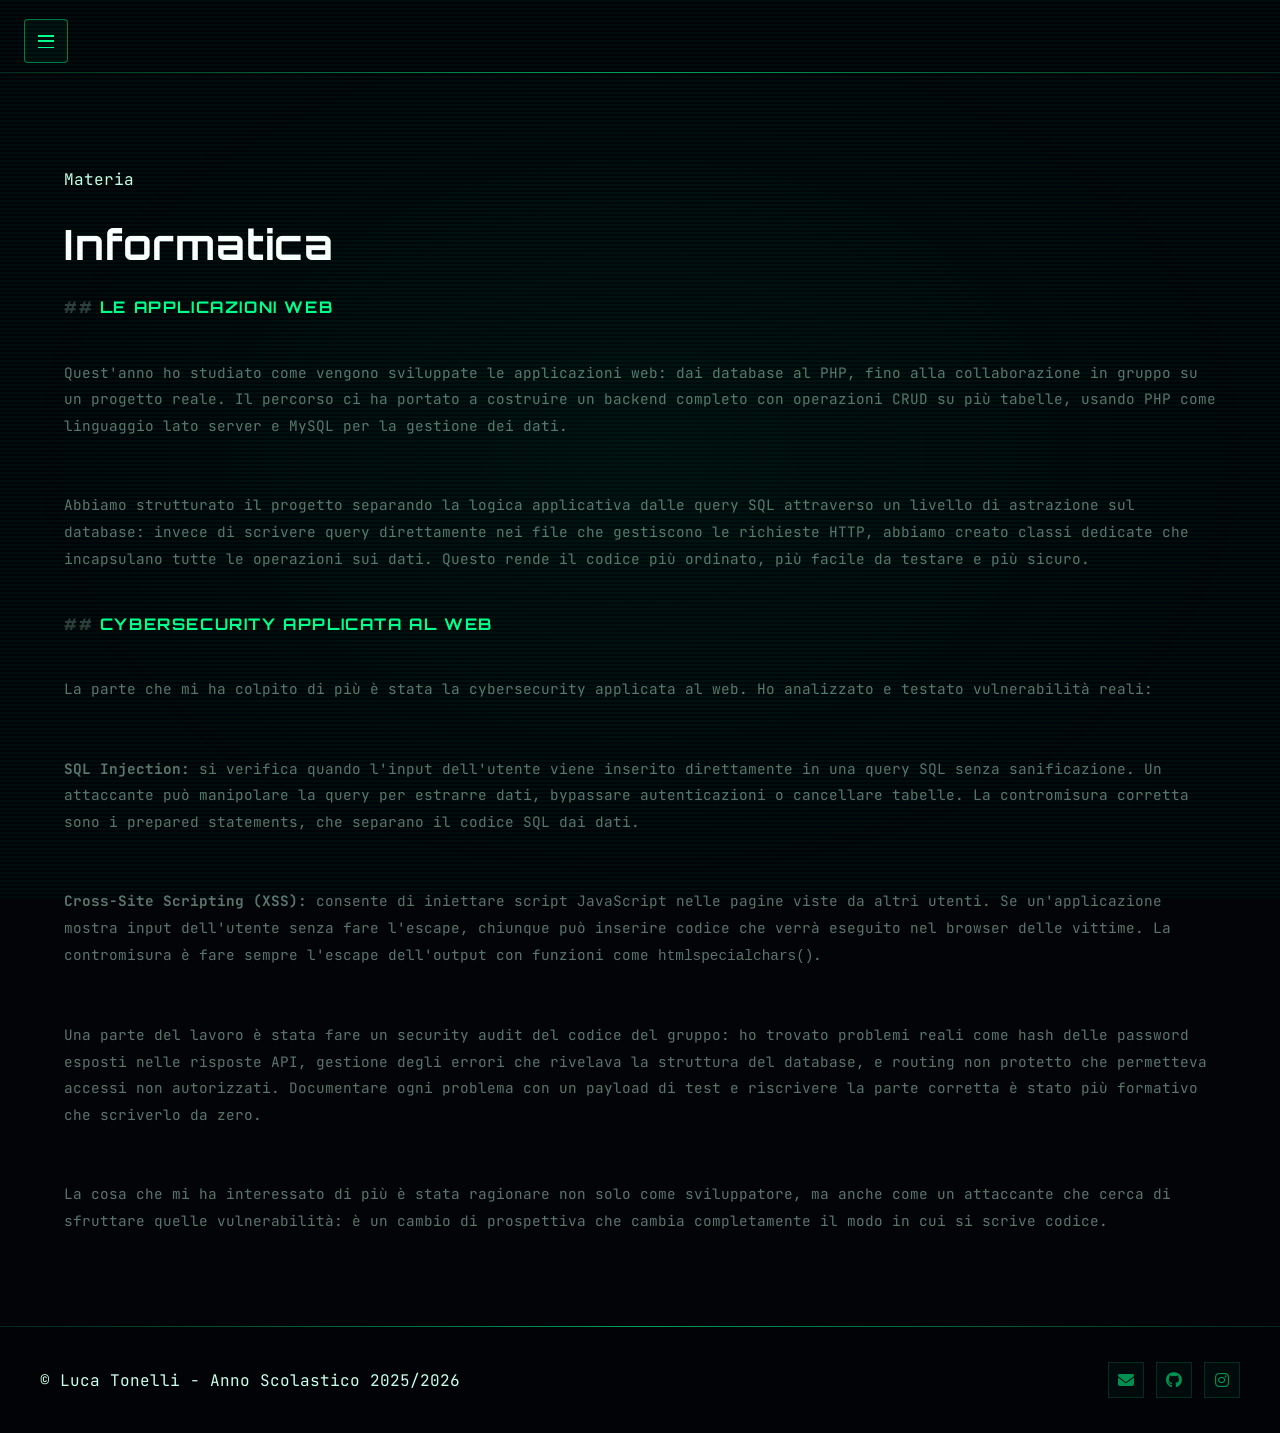
==== materia-informatica.html @ 9d2f869e "Aggiunta file" ====
<!DOCTYPE html>
<html lang="it">
  <head>
    <meta charset="UTF-8">
    <meta name="viewport" content="width=device-width, initial-scale=1">
    <link rel="preconnect" href="https://fonts.googleapis.com">
    <link rel="preconnect" href="https://fonts.gstatic.com" crossorigin>
    <link href="https://fonts.googleapis.com/css2?family=Inter:wght@400;500;600;700&family=Outfit:wght@500;600;700&display=swap" rel="stylesheet">
    <link rel="stylesheet" href="https://cdnjs.cloudflare.com/ajax/libs/font-awesome/6.4.0/css/all.min.css">
    <link rel="stylesheet" href="styles.css">
    <title>Informatica</title>
    <meta name="description" content="Quest'anno ho studiato come vengono sviluppate le applicazioni web: dai database al PHP, fino alla collaborazione in gruppo su un progetto reale.">
    <meta property="og:title" content="Informatica — Luca Tonelli">
  </head>
  <body>
    <a class="skip-link sr-only" href="#main-content">Vai al contenuto</a>
<header class="site-header">
  <div class="header-inner">
    <button class="nav-toggle" aria-controls="nav-list" aria-expanded="false" aria-label="Apri menu">
      <span aria-hidden="true"></span>
    </button>
    <nav class="nav-wrap" id="nav-list">
      <a class="nav-link" href="index.html#home">Home</a>
      <div class="nav-item nav-dropdown">
        <a class="nav-link nav-dropdown-toggle" href="materie.html">Materie</a>
        <div class="dropdown-menu">
          <a class="dropdown-link" href="materia-informatica.html">Informatica</a>
          <a class="dropdown-link" href="materia-sistemi-reti.html">Sistemi e Reti</a>
          <a class="dropdown-link" href="materia-tpsit.html">TPSIT</a>
          <a class="dropdown-link" href="materia-gpoi.html">GPOI</a>
          <a class="dropdown-link" href="materia-matematica.html">Matematica</a>
          <a class="dropdown-link" href="materia-ia.html">Intelligenza Artificiale</a>
          <a class="dropdown-link" href="materia-italiano.html">Italiano</a>
          <a class="dropdown-link" href="materia-storia.html">Storia</a>
          <a class="dropdown-link" href="materia-inglese.html">Inglese</a>
          <a class="dropdown-link" href="materia-scienze-motorie.html">Scienze Motorie</a>
          <a class="dropdown-link" href="materia-religione.html">Religione</a>
        </div>
      </div>
      <a class="nav-link" href="educazione-civica.html">Educazione Civica</a>
      <a class="nav-link" href="fsl.html">FSL</a>
    </nav>
  </div>
</header>
    <main id="main-content">
      <section class="section reveal">
        <div class="section-inner">
          <p class="eyebrow">Materia</p>
          <h1 class="section-title">Informatica</h1>
          <p class="section-subtitle"></p>
          <div class="post-content reveal">
            <h2>Le applicazioni Web</h2>
            <p>Quest'anno ho studiato come vengono sviluppate le applicazioni web: dai database al PHP, fino alla collaborazione in gruppo su un progetto reale. Il percorso ci ha portato a costruire un backend completo con operazioni CRUD su più tabelle, usando PHP come linguaggio lato server e MySQL per la gestione dei dati.</p>
            <p>Abbiamo strutturato il progetto separando la logica applicativa dalle query SQL attraverso un livello di astrazione sul database: invece di scrivere query direttamente nei file che gestiscono le richieste HTTP, abbiamo creato classi dedicate che incapsulano tutte le operazioni sui dati. Questo rende il codice più ordinato, più facile da testare e più sicuro.</p>
            <h2>Cybersecurity applicata al web</h2>
            <p>La parte che mi ha colpito di più è stata la cybersecurity applicata al web. Ho analizzato e testato vulnerabilità reali:</p>
            <p><strong>SQL Injection:</strong> si verifica quando l'input dell'utente viene inserito direttamente in una query SQL senza sanificazione. Un attaccante può manipolare la query per estrarre dati, bypassare autenticazioni o cancellare tabelle. La contromisura corretta sono i prepared statements, che separano il codice SQL dai dati.</p>
            <p><strong>Cross-Site Scripting (XSS):</strong> consente di iniettare script JavaScript nelle pagine viste da altri utenti. Se un'applicazione mostra input dell'utente senza fare l'escape, chiunque può inserire codice che verrà eseguito nel browser delle vittime. La contromisura è fare sempre l'escape dell'output con funzioni come <code>htmlspecialchars()</code>.</p>
            <p>Una parte del lavoro è stata fare un security audit del codice del gruppo: ho trovato problemi reali come hash delle password esposti nelle risposte API, gestione degli errori che rivelava la struttura del database, e routing non protetto che permetteva accessi non autorizzati. Documentare ogni problema con un payload di test e riscrivere la parte corretta è stato più formativo che scriverlo da zero.</p>
            <p>La cosa che mi ha interessato di più è stata ragionare non solo come sviluppatore, ma anche come un attaccante che cerca di sfruttare quelle vulnerabilità: è un cambio di prospettiva che cambia completamente il modo in cui si scrive codice.</p>
          </div>
        </div>
      </section>
    </main>
<footer class="site-footer">
  <div class="footer-inner">
    <p>© Luca Tonelli - Anno Scolastico 2025/2026</p>
    <nav class="footer-social" aria-label="Social media">
      <a href="mailto:lucatonelli07@gmail.com" title="Email" target="_blank" rel="noreferrer noopener">
        <i class="fas fa-envelope"></i>
      </a>
      <a href="https://github.com/LucaTons" title="GitHub" target="_blank" rel="noreferrer noopener">
        <i class="fab fa-github"></i>
      </a>
      <a href="https://www.instagram.com/luca_tons7" title="Instagram" target="_blank" rel="noreferrer noopener">
        <i class="fab fa-instagram"></i>
      </a>
    </nav>
  </div>
</footer>
    <script src="script.js"></script>
  </body>
</html>
---- styles.css ----
@import url('https://fonts.googleapis.com/css2?family=JetBrains+Mono:wght@300;400;500;700&family=Orbitron:wght@400;600;700;900&family=Share+Tech+Mono&display=swap');

/* ─── TOKENS ─── */
:root {
  --bg:          #020408;
  --bg-deep:     #010204;
  --surface:     rgba(0, 255, 140, 0.03);
  --surface-2:   rgba(0, 255, 140, 0.06);
  --surface-3:   rgba(0, 255, 140, 0.10);
  --neon:        #00FF8C;
  --neon-dim:    rgba(0, 255, 140, 0.55);
  --neon-glow:   rgba(0, 255, 140, 0.18);
  --cyan:        #00D4FF;
  --cyan-dim:    rgba(0, 212, 255, 0.55);
  --red:         #FF2D55;
  --amber:       #FFB800;
  --text:        #C8FFE8;
  --text-muted:  rgba(200, 255, 232, 0.45);
  --text-faint:  rgba(200, 255, 232, 0.22);
  --border:      rgba(0, 255, 140, 0.14);
  --border-hot:  rgba(0, 255, 140, 0.45);
  --border-cyan: rgba(0, 212, 255, 0.30);
  --scan-color:  rgba(0, 255, 140, 0.04);
  --radius-sm:   4px;
  --radius-md:   8px;
  --radius-lg:   12px;
  --font-mono:   'JetBrains Mono', 'Share Tech Mono', monospace;
  --font-hud:    'Orbitron', 'JetBrains Mono', monospace;
  --transition:  0.18s ease;
  --max-width:   1200px;
}

*, *::before, *::after { box-sizing: border-box; }
html { scroll-behavior: smooth; }

/* ─── SCANLINE EFFECT ─── */
body {
  margin: 0;
  min-height: 100vh;
  font-family: var(--font-mono);
  background: var(--bg);
  color: var(--text);
  line-height: 1.7;
  cursor: crosshair;
  overflow-x: hidden;
}

body::before {
  content: '';
  position: fixed;
  inset: 0;
  background:
    repeating-linear-gradient(
      0deg,
      transparent,
      transparent 2px,
      var(--scan-color) 2px,
      var(--scan-color) 4px
    );
  pointer-events: none;
  z-index: 999;
  animation: scanlines 8s linear infinite;
}

body::after {
  content: '';
  position: fixed;
  inset: 0;
  background: radial-gradient(
    ellipse at 50% 50%,
    rgba(0, 255, 140, 0.04) 0%,
    transparent 70%
  );
  pointer-events: none;
  z-index: 0;
}

/* ─── SITE LOADER ─── */
.site-loader {
  position: fixed;
  inset: 0;
  display: flex;
  align-items: center;
  justify-content: center;
  background: rgba(0,0,0,0.95);
  z-index: 9999;
  transition: opacity 320ms ease;
}
.site-loader .loader-inner {
  width: min(520px, 90%);
  max-width: 520px;
  text-align: center;
  color: var(--neon);
}
.loader-title {
  font-family: var(--font-hud);
  font-size: 1.15rem;
  margin: 0 0 0.75rem;
  letter-spacing: 0.12em;
  text-transform: uppercase;
  color: var(--neon);
}
.progress {
  height: 10px;
  background: rgba(255,255,255,0.03);
  border-radius: 999px;
  overflow: hidden;
  border: 1px solid rgba(0,255,140,0.06);
}
.progress .bar {
  width: 0%;
  height: 100%;
  background: linear-gradient(90deg, var(--neon), var(--cyan));
  transition: width 0.25s linear;
}
.site-loader.fade {
  opacity: 0;
  pointer-events: none;
}

/* smooth transition for content blur while loader runs */
#main-content {
  transition: filter 220ms linear;
}

@keyframes scanlines {
  0%   { background-position: 0 0; }
  100% { background-position: 0 100px; }
}

img { max-width: 100%; height: auto; display: block; }
button, a { font: inherit; }
button { border: none; background: none; cursor: pointer; }

a:focus-visible, button:focus-visible {
  outline: 1px solid var(--neon);
  outline-offset: 3px;
}

.sr-only {
  position: absolute; width: 1px; height: 1px;
  padding: 0; margin: -1px; overflow: hidden;
  clip: rect(0,0,0,0); white-space: nowrap; border: 0;
}

/* ─── GLITCH TEXT ─── */
@keyframes glitch-1 {
  0%, 94%, 100% { clip-path: none; transform: none; }
  95% { clip-path: polygon(0 20%, 100% 20%, 100% 40%, 0 40%); transform: translate(-2px, 0); }
  97% { clip-path: polygon(0 60%, 100% 60%, 100% 75%, 0 75%); transform: translate(2px, 0); }
}
@keyframes glitch-2 {
  0%, 96%, 100% { clip-path: none; transform: none; opacity: 1; }
  97% { clip-path: polygon(0 10%, 100% 10%, 100% 30%, 0 30%); transform: translate(3px, -1px); opacity: 0.7; }
  99% { clip-path: polygon(0 70%, 100% 70%, 100% 90%, 0 90%); transform: translate(-3px, 1px); opacity: 0.7; }
}

@keyframes blink-cursor {
  0%, 100% { opacity: 1; }
  50%       { opacity: 0; }
}

@keyframes flicker {
  0%, 100% { opacity: 1; }
  92% { opacity: 1; }
  93% { opacity: 0.85; }
  94% { opacity: 1; }
  96% { opacity: 0.9; }
  97% { opacity: 1; }
}

/* ─── HEADER ─── */
.site-header {
  position: sticky;
  top: 0; left: 0; right: 0;
  z-index: 50;
  background: rgba(2, 4, 8, 0.94);
  backdrop-filter: blur(20px);
  border-bottom: 1px solid var(--border);
}

.site-header::after {
  content: '';
  position: absolute;
  bottom: -1px; left: 0; right: 0;
  height: 1px;
  background: linear-gradient(90deg, transparent, var(--neon-dim), transparent);
  animation: scanlines 3s linear infinite;
}

.header-inner,
.footer-inner,
.section-inner {
  width: min(100%, var(--max-width));
  margin: 0 auto;
  padding: 0 1.5rem;
}

.header-inner {
  position: relative;
  display: flex;
  align-items: center;
  justify-content: flex-start;
  gap: 0.75rem;
  min-height: 72px;
}

/* ─── LOGO / BRAND ─── */
.site-logo {
  font-family: var(--font-hud);
  font-size: 1rem;
  font-weight: 700;
  color: var(--neon);
  text-decoration: none;
  letter-spacing: 0.12em;
  text-transform: uppercase;
  animation: flicker 6s infinite;
  position: relative;
}

.site-logo::before {
  content: '> ';
  color: var(--cyan);
  font-weight: 400;
}

/* ─── NAV TOGGLE (hamburger) ─── */
.nav-toggle {
  display: inline-flex;
  position: fixed;
  left: 1.5rem;
  top: 1.2rem;
  z-index: 60;
  width: 2.75rem;
  height: 2.75rem;
  border-radius: var(--radius-sm);
  border: 1px solid var(--border-hot);
  background: rgba(0, 255, 140, 0.04);
  cursor: pointer;
  align-items: center;
  justify-content: center;
  transition: background var(--transition), box-shadow var(--transition);
}

.nav-toggle:hover {
  background: rgba(0, 255, 140, 0.10);
  box-shadow: 0 0 12px var(--neon-glow);
}

.nav-toggle span,
.nav-toggle span::before,
.nav-toggle span::after {
  content: '';
  display: block;
  width: 1rem;
  height: 1.5px;
  background: var(--neon);
  border-radius: 0;
  transition: transform var(--transition), opacity var(--transition);
  position: relative;
}

.nav-toggle span::before { transform: translateY(-5px); }
.nav-toggle span::after  { transform: translateY(5px); }

.nav-toggle.is-open span            { background: transparent; }
.nav-toggle.is-open span::before    { transform: translateY(0) rotate(45deg); }
.nav-toggle.is-open span::after     { transform: translateY(0) rotate(-45deg); }

/* ─── NAV WRAP (slide-in drawer) ─── */
.nav-wrap {
  position: fixed;
  top: 0; left: 0;
  z-index: 55;
  display: flex;
  flex-direction: column;
  align-items: flex-start;
  gap: 0;
  padding: 5rem 1rem 2rem; /* reduced horizontal padding to left-align links */
  width: min(300px, 88vw);
  min-height: 100vh;
  background: rgba(2, 4, 8, 0.98);
  border-right: 1px solid var(--border-hot);
  transform: translateX(-110%);
  transition: transform 0.28s ease, opacity 0.28s ease;
  pointer-events: none;
  opacity: 0;
  overflow: visible;
  backdrop-filter: blur(24px);
}

.nav-wrap::before {
  content: '';
  position: absolute;
  top: 0; left: 0; right: 0;
  height: 3px;
  background: linear-gradient(90deg, var(--neon), var(--cyan), transparent);
}

.nav-wrap.is-open {
  transform: translateX(0);
  pointer-events: auto;
  opacity: 1;
}

/* ─── NAV LINKS ─── */
.nav-link {
  color: var(--text-muted);
  font-family: var(--font-mono);
  font-size: 0.82rem;
  text-decoration: none;
  padding: 0.85rem 1rem; /* tighter right padding */
  width: 100%;
  letter-spacing: 0.08em;
  text-transform: uppercase;
  border-bottom: 1px solid rgba(0, 255, 140, 0.06);
  transition: color var(--transition), background var(--transition), padding-left var(--transition);
  display: flex;
  align-items: center;
  justify-content: flex-start; /* ensure content starts at left */
  gap: 0.6rem;
  position: relative;
  text-align: left;
}

.nav-link::before {
  content: '//';
  color: var(--neon-dim);
  font-size: 0.75rem;
  font-weight: 300;
  opacity: 0;
  transition: opacity var(--transition);
}

.nav-link:hover,
.nav-link:focus-visible {
  color: var(--neon);
  background: rgba(0, 255, 140, 0.05);
  padding-left: 1.75rem;
}

.nav-link:hover::before,
.nav-link:focus-visible::before {
  opacity: 1;
}

/* ─── DROPDOWN MATERIE — slide to the RIGHT ─── */
.nav-dropdown {
  position: relative;
  width: 100%;
}

.nav-dropdown-toggle {
  display: flex;
  align-items: center;
  justify-content: flex-start; /* keep label and arrow together on the left */
  width: 100%;
}

.nav-dropdown-toggle .dropdown-arrow {
  font-size: 0.7rem;
  color: var(--neon-dim);
  margin-left: 0.25rem; /* small gap after label */
  padding-right: 0;
  transition: transform var(--transition), color var(--transition);
}

.nav-dropdown:hover .dropdown-arrow,
.nav-dropdown:focus-within .dropdown-arrow {
  transform: rotate(0deg);
  color: var(--neon);
}

.dropdown-menu {
  display: none;
  position: absolute;
  top: 0;
  left: 100%;
  min-width: 220px;
  flex-direction: column;
  gap: 0;
  margin: 0;
  padding: 0.5rem;
  background: rgba(2, 4, 8, 0.98);
  border: 1px solid var(--border-hot);
  border-left: 2px solid var(--neon);
  z-index: 70;
  backdrop-filter: blur(24px);
}

.dropdown-menu::before {
  content: '// MATERIE';
  display: block;
  font-size: 0.65rem;
  color: var(--neon-dim);
  letter-spacing: 0.18em;
  padding: 0.5rem 0.85rem 0.6rem;
  border-bottom: 1px solid var(--border);
  margin-bottom: 0.35rem;
}

.nav-dropdown:hover .dropdown-menu,
.nav-dropdown:focus-within .dropdown-menu {
  display: flex;
}

.dropdown-link {
  color: var(--text-muted);
  font-family: var(--font-mono);
  font-size: 0.80rem;
  text-decoration: none;
  padding: 0.65rem 0.85rem;
  letter-spacing: 0.06em;
  text-transform: uppercase;
  transition: color var(--transition), background var(--transition), padding-left var(--transition);
  display: flex;
  align-items: center;
  gap: 0.5rem;
  position: relative;
}

.dropdown-link::before {
  content: '→';
  color: var(--neon-dim);
  font-size: 0.75rem;
  transition: transform var(--transition), color var(--transition);
}

.dropdown-link:hover,
.dropdown-link:focus-visible {
  color: var(--neon);
  background: rgba(0, 255, 140, 0.06);
  padding-left: 1.1rem;
}

.dropdown-link:hover::before {
  transform: translateX(3px);
  color: var(--neon);
}

/* ─── NAV BACKDROP ─── */
.nav-backdrop {
  position: fixed;
  inset: 0;
  z-index: 54;
  background: rgba(0, 0, 0, 0.7);
  opacity: 0;
  pointer-events: none;
  transition: opacity 0.28s ease;
}

.nav-backdrop.is-open {
  opacity: 1;
  pointer-events: auto;
}

/* ─── HERO ─── */
.hero {
  position: relative;
  padding: clamp(4rem, 7vw, 7rem) 0 clamp(3rem, 6vw, 5rem);
  overflow: hidden;
}

.hero::before {
  content: '';
  position: absolute;
  top: 0; left: 0; right: 0; bottom: 0;
  background:
    radial-gradient(ellipse at 80% 20%, rgba(0, 255, 140, 0.07) 0%, transparent 50%),
    radial-gradient(ellipse at 20% 80%, rgba(0, 212, 255, 0.05) 0%, transparent 45%);
  pointer-events: none;
}

/* Animated hex grid background */
.hero::after {
  content: '';
  position: absolute;
  inset: 0;
  background-image:
    linear-gradient(var(--border) 1px, transparent 1px),
    linear-gradient(90deg, var(--border) 1px, transparent 1px);
  background-size: 40px 40px;
  pointer-events: none;
  opacity: 0.5;
  mask-image: radial-gradient(ellipse at center, transparent 30%, black 80%);
}

.hero-grid {
  display: grid;
  grid-template-columns: minmax(0, 1fr) minmax(320px, 480px);
  gap: clamp(2rem, 5vw, 4.5rem);
  align-items: center;
  position: relative;
  z-index: 1;
}

.hero-copy { max-width: 40rem; }

.hero-copy .eyebrow {
  display: inline-flex;
  align-items: center;
  gap: 0.6rem;
  margin-bottom: 1.4rem;
  color: var(--neon);
  text-transform: uppercase;
  letter-spacing: 0.24em;
  font-size: 0.72rem;
  font-weight: 400;
  font-family: var(--font-mono);
}

.hero-copy .eyebrow::before {
  content: '';
  display: inline-block;
  width: 2rem;
  height: 1px;
  background: var(--neon-dim);
}

.hero-copy .eyebrow::after {
  content: '_';
  animation: blink-cursor 1s step-end infinite;
}

.hero-copy h1 {
  margin: 0;
  font-family: var(--font-hud);
  font-size: clamp(2.6rem, 5.5vw, 4.2rem);
  line-height: 1.0;
  font-weight: 700;
  letter-spacing: -0.01em;
  color: #fff;
  text-shadow: 0 0 60px rgba(0, 255, 140, 0.2);
  animation: glitch-1 7s infinite;
  position: relative;
}

.hero-copy h1 em {
  font-style: normal;
  color: var(--neon);
  text-shadow: 0 0 30px rgba(0, 255, 140, 0.5);
}

.hero-copy h1::after {
  content: attr(data-text);
  position: absolute;
  inset: 0;
  color: var(--cyan);
  opacity: 0.15;
  animation: glitch-2 7s 0.3s infinite;
  pointer-events: none;
}

.hero-copy p {
  margin: 1.6rem 0 0;
  color: var(--text-muted);
  font-size: 0.95rem;
  line-height: 1.85;
  max-width: 42rem;
  font-family: var(--font-mono);
}

/* ─── BUTTONS ─── */
.cta-group {
  display: flex;
  flex-wrap: wrap;
  gap: 1rem;
  margin-top: 2.2rem;
}

.button {
  display: inline-flex;
  align-items: center;
  justify-content: center;
  gap: 0.5rem;
  padding: 0.8rem 1.75rem;
  border: 1px solid transparent;
  cursor: pointer;
  font-family: var(--font-mono);
  font-size: 0.8rem;
  letter-spacing: 0.12em;
  text-transform: uppercase;
  text-decoration: none;
  border-radius: var(--radius-sm);
  transition: all var(--transition);
  position: relative;
  overflow: hidden;
}

.button::before {
  content: '';
  position: absolute;
  inset: 0;
  background: linear-gradient(135deg, transparent 40%, rgba(255,255,255,0.05) 50%, transparent 60%);
  transform: translateX(-100%);
  transition: transform 0.4s ease;
}

.button:hover::before { transform: translateX(100%); }

.button-primary {
  background: var(--neon);
  color: #020408;
  border-color: var(--neon);
  font-weight: 700;
  box-shadow: 0 0 20px rgba(0, 255, 140, 0.25);
}

.button-primary:hover,
.button-primary:focus-visible {
  box-shadow: 0 0 35px rgba(0, 255, 140, 0.45), 0 0 70px rgba(0, 255, 140, 0.15);
  transform: translateY(-2px);
}

.button-secondary {
  background: transparent;
  color: var(--neon);
  border-color: var(--border-hot);
}

.button-secondary:hover,
.button-secondary:focus-visible {
  background: rgba(0, 255, 140, 0.06);
  box-shadow: 0 0 16px rgba(0, 255, 140, 0.15);
}

/* ─── HERO VISUAL PANEL ─── */
.hero-panel { position: relative; z-index: 1; }

.hero-visual {
  position: relative;
  min-height: 420px;
  border: 1px solid var(--border-hot);
  background: var(--surface);
  display: grid;
  place-items: center;
  overflow: hidden;
}

.hero-visual::before {
  content: '';
  position: absolute;
  inset: 0;
  background:
    radial-gradient(ellipse at 30% 30%, rgba(0,255,140,0.08) 0%, transparent 50%),
    radial-gradient(ellipse at 70% 70%, rgba(0,212,255,0.06) 0%, transparent 45%);
}

/* Top bar decoration */
.hero-visual-bar {
  position: absolute;
  top: 0; left: 0; right: 0;
  height: 2px;
  background: linear-gradient(90deg, var(--neon), var(--cyan), transparent);
}

.hero-visual-label {
  position: absolute;
  top: 0.75rem;
  left: 1rem;
  font-family: var(--font-mono);
  font-size: 0.68rem;
  letter-spacing: 0.14em;
  color: var(--neon-dim);
  text-transform: uppercase;
  display: flex;
  align-items: center;
  gap: 0.5rem;
}

.hero-visual-label::before {
  content: '';
  width: 6px; height: 6px;
  border-radius: 50%;
  background: var(--neon);
  animation: blink-cursor 1.4s step-end infinite;
}

.hero-card {
  position: relative;
  width: min(95%, 22rem);
  padding: 1.75rem;
  background: rgba(2, 4, 8, 0.92);
  border: 1px solid var(--border-hot);
  z-index: 1;
}

.hero-card::before {
  content: '';
  position: absolute;
  top: -1px; left: -1px; right: -1px;
  height: 2px;
  background: linear-gradient(90deg, var(--neon), var(--cyan));
}

.hero-card .card-tag {
  display: inline-flex;
  align-items: center;
  gap: 0.4rem;
  padding: 0.3rem 0.75rem;
  background: rgba(0, 255, 140, 0.08);
  border: 1px solid var(--border);
  color: var(--neon);
  font-family: var(--font-mono);
  font-weight: 700;
  font-size: 0.72rem;
  letter-spacing: 0.14em;
  text-transform: uppercase;
}

.hero-card h2 {
  margin: 1rem 0 0.75rem;
  font-family: var(--font-hud);
  font-size: clamp(1.1rem, 1.8vw, 1.5rem);
  line-height: 1.1;
  color: #fff;
  font-weight: 600;
}

.hero-card p {
  margin: 0;
  color: var(--text-muted);
  font-size: 0.88rem;
  font-family: var(--font-mono);
  line-height: 1.7;
}

/* ─── SECTIONS ─── */
.section { padding: clamp(4rem, 6vw, 6rem) 0; }

.section-title {
  font-family: var(--font-hud);
  font-size: clamp(1.6rem, 3.5vw, 2.6rem);
  margin: 0;
  font-weight: 700;
  color: #fff;
  letter-spacing: 0.02em;
  position: relative;
}

.section-title em {
  font-style: normal;
  color: var(--neon);
}

.section-header {
  max-width: 64rem;
  margin: 0 auto 2.5rem;
  text-align: center;
}

.section-header::before {
  content: '/* ';
  color: var(--text-faint);
  font-family: var(--font-mono);
  font-size: 0.8rem;
}

.section-header::after {
  content: ' */';
  color: var(--text-faint);
  font-family: var(--font-mono);
  font-size: 0.8rem;
}

.section-subtitle,
.feature-text,
.card-copy {
  color: var(--text-muted);
  font-family: var(--font-mono);
  font-size: 0.9rem;
  line-height: 1.8;
}

.section-header .section-subtitle {
  margin: 1.25rem auto 0;
  max-width: 44rem;
}

/* ─── GRID ─── */
.feature-group,
.grid-cards {
  display: grid;
  gap: 1.25rem;
}

.feature-group { grid-template-columns: repeat(auto-fit, minmax(240px, 1fr)); }

.section-grid {
  display: grid;
  gap: 2.5rem;
  align-items: start;
  grid-template-columns: 1.25fr 0.9fr;
}

/* ─── CARDS ─── */
.text-card,
.card,
.feature-card,
.panel {
  background: var(--surface);
  border: 1px solid var(--border);
  padding: 1.5rem;
  position: relative;
  transition: border-color var(--transition), background var(--transition);
}

.text-card::before,
.card::before,
.feature-card::before {
  content: '';
  position: absolute;
  top: -1px; left: -1px;
  width: 2.5rem;
  height: 2px;
  background: var(--neon);
  transition: width var(--transition);
}

.text-card:hover::before,
.card:hover::before,
.feature-card:hover::before {
  width: calc(100% + 2px);
}

.text-card:hover,
.card:hover,
.feature-card:hover {
  border-color: var(--border-hot);
  background: var(--surface-2);
}

.text-card h3,
.card h3,
.feature-card h3 {
  margin-top: 0;
  margin-bottom: 0.85rem;
  font-family: var(--font-hud);
  font-size: 0.95rem;
  font-weight: 600;
  color: var(--neon);
  letter-spacing: 0.08em;
  text-transform: uppercase;
}

.card p,
.feature-card p,
.text-card p {
  margin: 0;
  color: var(--text-muted);
  font-size: 0.88rem;
  font-family: var(--font-mono);
}

/* ─── PASSION / TOPIC CARDS ─── */
.passions-grid {
  display: grid;
  grid-template-columns: repeat(3, minmax(0, 1fr));
  gap: 1.25rem;
  align-items: start;
}

.passion-card {
  display: flex;
  flex-direction: column;
  gap: 1rem;
  min-height: 16rem;
  padding: 1.5rem;
  background: var(--surface);
  border: 1px solid var(--border);
  position: relative;
  overflow: hidden;
  transition: border-color var(--transition), background var(--transition), box-shadow var(--transition);
}

.passion-card::before {
  content: '';
  position: absolute;
  top: -1px; left: -1px; right: -1px;
  height: 2px;
  background: linear-gradient(90deg, var(--neon), var(--cyan), transparent);
  transform: scaleX(0);
  transform-origin: left;
  transition: transform 0.35s ease;
}

.passion-card:hover::before { transform: scaleX(1); }

.passion-card:hover {
  border-color: rgba(0, 255, 140, 0.35);
  background: var(--surface-2);
  box-shadow: 0 0 30px rgba(0, 255, 140, 0.06), inset 0 0 30px rgba(0, 255, 140, 0.02);
}

.passion-card .card-icon {
  width: 2.2rem;
  height: 2.2rem;
  display: flex;
  align-items: center;
  justify-content: center;
  border: 1px solid var(--border-hot);
  color: var(--neon);
  font-family: var(--font-hud);
  font-size: 0.7rem;
  letter-spacing: 0.05em;
  background: rgba(0, 255, 140, 0.04);
}

.passion-card h3 {
  margin: 0;
  font-family: var(--font-hud);
  font-size: 0.9rem;
  font-weight: 600;
  color: #fff;
  letter-spacing: 0.06em;
  text-transform: uppercase;
}

.passion-card p {
  margin: 0;
  color: var(--text-muted);
  font-size: 0.85rem;
  font-family: var(--font-mono);
  line-height: 1.75;
}

/* ─── LINK CARDS ─── */
.card-grid {
  display: grid;
  gap: 1rem;
  grid-template-columns: repeat(auto-fill, minmax(280px, 1fr));
}

.card-link {
  display: block;
  padding: 1.25rem 1.5rem;
  border: 1px solid var(--border);
  background: var(--surface);
  color: var(--text);
  text-decoration: none;
  transition: all var(--transition);
  position: relative;
  overflow: hidden;
}

/* Card with image: remove top padding so image bleeds to edge */
.card-link.has-img {
  padding-top: 0;
}

.card-img {
  display: block;
  width: calc(100% + 3rem);
  height: 160px;
  object-fit: cover;
  margin: 0 -1.5rem 1rem -1.5rem;
  border-bottom: 1px solid var(--border);
  transition: opacity var(--transition);
}

.card-link:hover .card-img {
  opacity: 0.85;
}

.card-link::after {
  content: '';
  position: absolute;
  left: 0; top: 0; bottom: 0;
  width: 2px;
  background: var(--neon);
  transform: scaleY(0);
  transform-origin: top;
  transition: transform 0.25s ease;
}

.card-link:hover::after { transform: scaleY(1); }

.card-link:hover,
.card-link:focus-visible {
  border-color: var(--border-hot);
  background: var(--surface-2);
}


.card-header {
  display: flex;
  align-items: center;
  justify-content: space-between;
  gap: 1rem;
  margin-bottom: 0.7rem;
}

.card-header h3 { margin: 0; }

.card-header span {
  color: var(--neon);
  font-family: var(--font-mono);
  font-size: 0.75rem;
  letter-spacing: 0.1em;
  font-weight: 400;
}

/* ─── POST CONTENT ─── */
.post-content { display: grid; gap: 1.5rem; }

.post-content h2 {
  margin: 0;
  font-family: var(--font-hud);
  color: var(--neon);
  font-size: 1rem;
  letter-spacing: 0.1em;
  text-transform: uppercase;
}

.post-content h2::before {
  content: '## ';
  color: var(--text-faint);
}

.post-content p,
.post-content li {
  color: var(--text-muted);
  font-family: var(--font-mono);
  font-size: 0.9rem;
  line-height: 1.85;
}

.post-content ul,
.post-content ol { padding-left: 1.4rem; }

.post-content li {
  margin-bottom: 0.75rem;
  list-style: none;
  position: relative;
}

.post-content li::before {
  content: '▸ ';
  color: var(--neon-dim);
  position: absolute;
  left: -1.2rem;
}

/* ─── TERMINAL BOX (utility) ─── */
.terminal-box {
  background: var(--bg-deep);
  border: 1px solid var(--border-hot);
  padding: 1.25rem 1.5rem;
  position: relative;
  font-family: var(--font-mono);
  font-size: 0.85rem;
  line-height: 1.85;
  color: var(--neon-dim);
}

.terminal-box .terminal-header {
  display: flex;
  align-items: center;
  gap: 0.5rem;
  margin-bottom: 1rem;
  padding-bottom: 0.75rem;
  border-bottom: 1px solid var(--border);
}

.terminal-box .dot {
  width: 8px; height: 8px;
  border-radius: 50%;
}

.terminal-box .dot-r { background: var(--red); }
.terminal-box .dot-a { background: var(--amber); }
.terminal-box .dot-g { background: var(--neon); box-shadow: 0 0 6px var(--neon); }

.terminal-box .prompt {
  color: var(--neon);
}

.terminal-box .comment { color: var(--text-faint); }

/* ─── STATUS BADGE ─── */
.badge {
  display: inline-flex;
  align-items: center;
  gap: 0.4rem;
  padding: 0.25rem 0.65rem;
  font-family: var(--font-mono);
  font-size: 0.7rem;
  letter-spacing: 0.12em;
  text-transform: uppercase;
  border: 1px solid;
}

.badge-ok {
  color: var(--neon);
  border-color: rgba(0, 255, 140, 0.3);
  background: rgba(0, 255, 140, 0.05);
}

.badge-warn {
  color: var(--amber);
  border-color: rgba(255, 184, 0, 0.3);
  background: rgba(255, 184, 0, 0.05);
}

.badge-err {
  color: var(--red);
  border-color: rgba(255, 45, 85, 0.3);
  background: rgba(255, 45, 85, 0.05);
}

/* ─── FOOTER ─── */
.site-footer {
  border-top: 1px solid var(--border);
  background: rgba(2, 4, 8, 0.98);
  position: relative;
}

.site-footer::before {
  content: '';
  position: absolute;
  top: -1px; left: 0; right: 0;
  height: 1px;
  background: linear-gradient(90deg, transparent, var(--neon-dim), transparent);
}

.footer-inner {
  display: flex;
  justify-content: space-between;
  gap: 1rem;
  align-items: center;
  padding: 1.5rem 0;
  flex-wrap: wrap;
}

.footer-copy {
  font-family: var(--font-mono);
  font-size: 0.75rem;
  color: var(--text-faint);
  letter-spacing: 0.06em;
}

.footer-copy::before {
  content: '> ';
  color: var(--neon-dim);
}

.footer-nav {
  display: flex;
  gap: 0.5rem;
  flex-wrap: wrap;
}

.footer-nav a {
  color: var(--text-faint);
  font-family: var(--font-mono);
  font-size: 0.75rem;
  letter-spacing: 0.08em;
  text-transform: uppercase;
  text-decoration: none;
  padding: 0.3rem 0.6rem;
  border: 1px solid transparent;
  transition: all var(--transition);
}

.footer-nav a:hover,
.footer-nav a:focus-visible {
  color: var(--neon);
  border-color: var(--border);
  background: rgba(0, 255, 140, 0.04);
}

.footer-social {
  display: flex;
  gap: 0.75rem;
  align-items: center;
}

.footer-social a {
  display: inline-flex;
  align-items: center;
  justify-content: center;
  width: 36px;
  height: 36px;
  border: 1px solid var(--border);
  background: var(--surface);
  color: var(--neon-dim);
  text-decoration: none;
  transition: all var(--transition);
}

.footer-social a:hover,
.footer-social a:focus-visible {
  border-color: var(--border-hot);
  background: rgba(0, 255, 140, 0.06);
  color: var(--neon);
  box-shadow: 0 0 12px rgba(0, 255, 140, 0.18);
}

.footer-social svg {
  width: 16px;
  height: 16px;
}

/* ─── REVEAL ANIMATION ─── */
.reveal {
  opacity: 0;
  transform: translateY(12px);
  transition: opacity 0.65s ease, transform 0.65s ease;
}

.reveal.is-visible {
  opacity: 1;
  transform: translateY(0);
}

/* ─── DIVIDER ─── */
hr.cyber-divider {
  border: none;
  border-top: 1px solid var(--border);
  margin: 0;
  position: relative;
}

hr.cyber-divider::after {
  content: '';
  position: absolute;
  top: -1px; left: 50%;
  transform: translateX(-50%);
  width: 4rem;
  height: 1px;
  background: var(--neon);
}

/* ─── SCROLLBAR ─── */
::-webkit-scrollbar { width: 6px; }
::-webkit-scrollbar-track { background: var(--bg-deep); }
::-webkit-scrollbar-thumb {
  background: rgba(0, 255, 140, 0.2);
  border-radius: 0;
}
::-webkit-scrollbar-thumb:hover {
  background: rgba(0, 255, 140, 0.4);
}

/* ─── SELECTION ─── */
::selection {
  background: rgba(0, 255, 140, 0.18);
  color: #fff;
}

/* ─── RESPONSIVE ─── */
@media (max-width: 1024px) {
  .section-grid { grid-template-columns: 1fr; }
  .hero-grid    { grid-template-columns: 1fr; }
}

@media (max-width: 768px) {
  .header-inner { flex-wrap: wrap; justify-content: space-between; }
  .passions-grid { grid-template-columns: 1fr; }
  .hero-visual   { min-height: 300px; }

  /* On small screens the flyout goes BELOW instead of right */
  .dropdown-menu {
    left: 0;
    top: 100%;
    min-width: 100%;
    border-left: 1px solid var(--border-hot);
    border-top: 2px solid var(--neon);
  }
}

@media (max-width: 480px) {
  .header-inner, .footer-inner, .section-inner {
    padding-left: 1rem;
    padding-right: 1rem;
  }
  .hero-copy h1 { font-size: clamp(2rem, 8.5vw, 2.8rem); }
  .cta-group { flex-direction: column; align-items: stretch; }
}

/* ─── CARDS ROW (Hard / Soft skills) ─── */
.cards-row {
  display: flex;
  gap: 1.5rem;
  align-items: flex-start;
}
.cards-row .text-card {
  flex: 1 1 320px;
  min-width: 260px;
  padding: 1.5rem;
  background: var(--surface);
  border: 1px solid var(--border);
  position: relative;
}
.cards-row .text-card h2 {
  margin-top: 0;
  margin-bottom: 0.85rem;
  font-family: var(--font-hud);
  font-size: 0.95rem;
  font-weight: 600;
  color: var(--neon);
  letter-spacing: 0.08em;
  text-transform: uppercase;
}

@media (max-width: 820px) {
  .cards-row { flex-direction: column; }
}

/* Page-specific tweaks for FSL */
.fsl-page .section-title {
  font-size: clamp(1.9rem, 3.8vw, 2.8rem);
}
.fsl-page .post-content h2 {
  font-size: 1.05rem;
}
.fsl-page .post-content p,
.fsl-page .post-content li {
  font-size: 1rem;
}

/* Image panel styling to create a precise framed box */
.image-panel {
  display: flex;
  align-items: center;
  justify-content: center;
  padding: 1.25rem;
  background: var(--surface);
  border: 1px solid var(--border);
}
.image-panel::before {
  content: '';
  position: absolute;
  top: -1px; left: -1px; right: -1px;
  height: 2px;
  background: linear-gradient(90deg, var(--neon), var(--cyan));
}
.image-panel img {
  display: block;
  max-width: 84%;
  height: auto;
  object-fit: contain;
}

@media (max-width: 820px) {
  .fsl-page .section-title { font-size: clamp(1.6rem, 4.2vw, 2.2rem); }
  .image-panel img { max-width: 100%; }
}
/* ═══════════════════════════════════════════════
   MOBILE READABILITY — patch responsive
   ═══════════════════════════════════════════════ */

/* ── Base mobile: testo più grande, spaziatura generosa ── */
@media (max-width: 768px) {

  /* Padding laterale uniforme */
  .header-inner,
  .footer-inner,
  .section-inner {
    padding-left: 1.25rem;
    padding-right: 1.25rem;
  }

  /* Sezioni meno compresse verticalmente */
  .section {
    padding: clamp(2.5rem, 6vw, 4rem) 0;
  }

  /* ── Hero: foto sopra, testo sotto ── */
  .hero-grid {
    grid-template-columns: 1fr;
    grid-template-rows: auto auto;
  }

  /* Foto profilo prima del testo su mobile */
  .hero-visual {
    order: -1;
    min-height: unset;
    border: none;
    background: transparent;
    display: flex;
    justify-content: center;
    padding: 0;
  }

  .hero-card {
    width: min(85%, 18rem);
    padding: 0;
    border: 2px solid var(--border-hot);
    background: var(--surface);
  }

  .hero-card .panel {
    padding: 0;
  }

  .hero-card img {
    width: 100%;
    height: auto;
    display: block;
  }

  /* Testo hero più leggibile */
  .hero-copy {
    text-align: center;
  }

  .hero-copy .eyebrow {
    font-size: 0.78rem;
    letter-spacing: 0.12em;
    justify-content: center;
  }

  .hero-copy h1 {
    font-size: clamp(2rem, 9vw, 2.8rem);
  }

  .hero-copy p {
    font-size: 1rem;
    line-height: 1.8;
  }

  .cta-group {
    justify-content: center;
  }

  /* ── Sezioni: testo più leggibile ── */
  .section-title {
    font-size: clamp(1.4rem, 5.5vw, 2rem);
    letter-spacing: 0.01em;
  }

  .section-subtitle,
  .feature-text,
  .card-copy {
    font-size: 1rem;
    line-height: 1.85;
  }

  .section-header {
    margin-bottom: 2rem;
  }

  .section-header .section-subtitle {
    font-size: 0.95rem;
  }

  /* ── Cards: testo più grande ── */
  .text-card p,
  .card p,
  .feature-card p,
  .passion-card p {
    font-size: 0.95rem;
    line-height: 1.85;
  }

  .text-card h3,
  .card h3,
  .feature-card h3,
  .passion-card h3 {
    font-size: 1rem;
    letter-spacing: 0.04em;
  }

  /* Passion cards: altezza libera, non fissa */
  .passion-card {
    min-height: unset;
    padding: 1.5rem 1.25rem;
  }

  /* Section grid a colonna unica */
  .section-grid {
    grid-template-columns: 1fr;
    gap: 1.5rem;
  }

  /* ── Footer leggibile ── */
  .footer-inner {
    flex-direction: column;
    align-items: center;
    text-align: center;
    gap: 1.25rem;
    padding-top: 1.75rem;
    padding-bottom: 1.75rem;
  }

  .footer-inner p {
    font-size: 0.85rem;
    color: var(--text-muted);
    letter-spacing: 0.04em;
  }

  .footer-social {
    gap: 1rem;
  }

  .footer-social a {
    width: 44px;
    height: 44px;
  }

  /* ── Pulsanti più grandi (tap target) ── */
  .button {
    padding: 0.9rem 1.5rem;
    font-size: 0.85rem;
    min-height: 48px;
  }

  .cta-group {
    flex-direction: column;
    align-items: stretch;
    gap: 0.85rem;
  }
}

/* ── Extra small (<400px): stretti tipo iPhone SE ── */
@media (max-width: 400px) {
  .header-inner,
  .footer-inner,
  .section-inner {
    padding-left: 1rem;
    padding-right: 1rem;
  }

  .hero-copy h1 {
    font-size: clamp(1.8rem, 10vw, 2.4rem);
  }

  .hero-copy .eyebrow {
    font-size: 0.72rem;
    letter-spacing: 0.08em;
  }

  .text-card,
  .passion-card {
    padding: 1.25rem 1rem;
  }
}
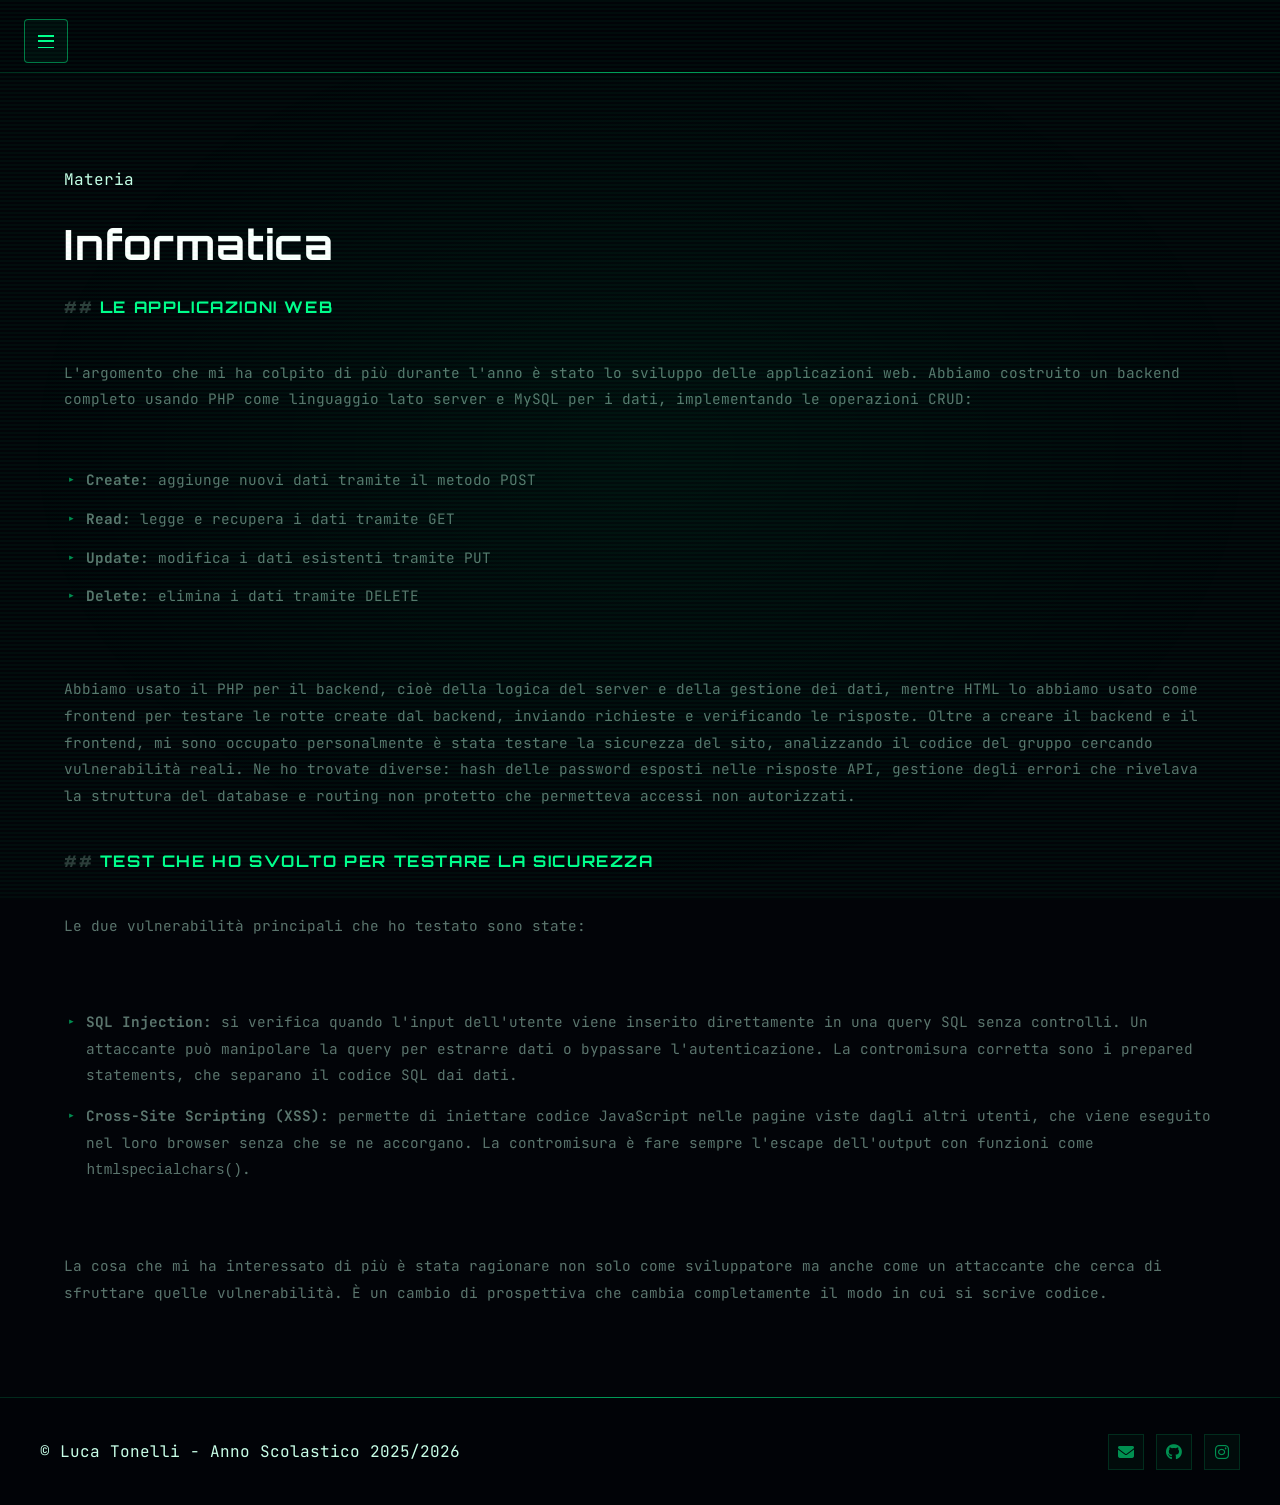
==== commit 09d9f5d1: "Modifica contenuti informatica" ====
--- a/materia-informatica.html
+++ b/materia-informatica.html
@@ -50,14 +50,21 @@
           <p class="section-subtitle"></p>
           <div class="post-content reveal">
             <h2>Le applicazioni Web</h2>
-            <p>Quest'anno ho studiato come vengono sviluppate le applicazioni web: dai database al PHP, fino alla collaborazione in gruppo su un progetto reale. Il percorso ci ha portato a costruire un backend completo con operazioni CRUD su più tabelle, usando PHP come linguaggio lato server e MySQL per la gestione dei dati.</p>
-            <p>Abbiamo strutturato il progetto separando la logica applicativa dalle query SQL attraverso un livello di astrazione sul database: invece di scrivere query direttamente nei file che gestiscono le richieste HTTP, abbiamo creato classi dedicate che incapsulano tutte le operazioni sui dati. Questo rende il codice più ordinato, più facile da testare e più sicuro.</p>
-            <h2>Cybersecurity applicata al web</h2>
-            <p>La parte che mi ha colpito di più è stata la cybersecurity applicata al web. Ho analizzato e testato vulnerabilità reali:</p>
-            <p><strong>SQL Injection:</strong> si verifica quando l'input dell'utente viene inserito direttamente in una query SQL senza sanificazione. Un attaccante può manipolare la query per estrarre dati, bypassare autenticazioni o cancellare tabelle. La contromisura corretta sono i prepared statements, che separano il codice SQL dai dati.</p>
-            <p><strong>Cross-Site Scripting (XSS):</strong> consente di iniettare script JavaScript nelle pagine viste da altri utenti. Se un'applicazione mostra input dell'utente senza fare l'escape, chiunque può inserire codice che verrà eseguito nel browser delle vittime. La contromisura è fare sempre l'escape dell'output con funzioni come <code>htmlspecialchars()</code>.</p>
-            <p>Una parte del lavoro è stata fare un security audit del codice del gruppo: ho trovato problemi reali come hash delle password esposti nelle risposte API, gestione degli errori che rivelava la struttura del database, e routing non protetto che permetteva accessi non autorizzati. Documentare ogni problema con un payload di test e riscrivere la parte corretta è stato più formativo che scriverlo da zero.</p>
-            <p>La cosa che mi ha interessato di più è stata ragionare non solo come sviluppatore, ma anche come un attaccante che cerca di sfruttare quelle vulnerabilità: è un cambio di prospettiva che cambia completamente il modo in cui si scrive codice.</p>
+            <p>L'argomento che mi ha colpito di più durante l'anno è stato lo sviluppo delle applicazioni web. Abbiamo costruito un backend completo usando PHP come linguaggio lato server e MySQL per i dati, implementando le operazioni CRUD:</p>
+            <ul>
+              <li><strong>Create:</strong> aggiunge nuovi dati tramite il metodo POST</li>
+              <li><strong>Read:</strong> legge e recupera i dati tramite GET</li>
+              <li><strong>Update:</strong> modifica i dati esistenti tramite PUT</li>
+              <li><strong>Delete:</strong> elimina i dati tramite DELETE</li>
+            </ul>
+            <p>Abbiamo usato il PHP per il backend, cioè della logica del server e della gestione dei dati, mentre HTML lo abbiamo usato come frontend per testare le rotte create dal backend, inviando richieste e verificando le risposte. Oltre a creare il backend e il frontend, mi sono occupato personalmente è stata testare la sicurezza del sito, analizzando il codice del gruppo cercando vulnerabilità reali. Ne ho trovate diverse: hash delle password esposti nelle risposte API, gestione degli errori che rivelava la struttura del database e routing non protetto che permetteva accessi non autorizzati.</p>
+            <h2>Test che ho svolto per testare la sicurezza</h2>
+            <p>Le due vulnerabilità principali che ho testato sono state:</p>
+            <ul>
+              <li><p><strong>SQL Injection:</strong> si verifica quando l'input dell'utente viene inserito direttamente in una query SQL senza controlli. Un attaccante può manipolare la query per estrarre dati o bypassare l'autenticazione. La contromisura corretta sono i prepared statements, che separano il codice SQL dai dati.</p></li>
+              <li><p><strong>Cross-Site Scripting (XSS):</strong> permette di iniettare codice JavaScript nelle pagine viste dagli altri utenti, che viene eseguito nel loro browser senza che se ne accorgano. La contromisura è fare sempre l'escape dell'output con funzioni come <code>htmlspecialchars()</code>.</p></li>
+            </ul>
+            <p>La cosa che mi ha interessato di più è stata ragionare non solo come sviluppatore ma anche come un attaccante che cerca di sfruttare quelle vulnerabilità. È un cambio di prospettiva che cambia completamente il modo in cui si scrive codice.</p>
           </div>
         </div>
       </section>
